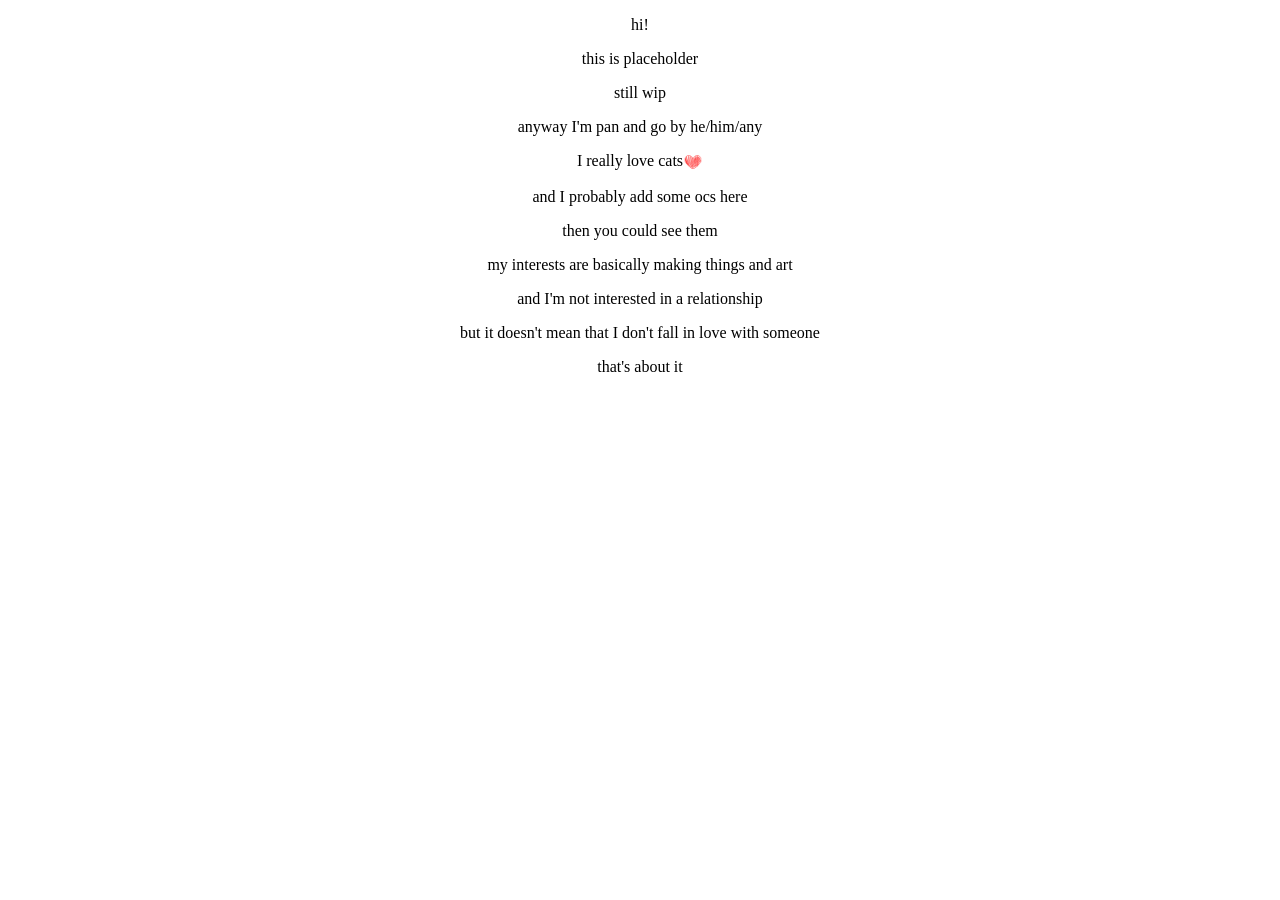
==== index.html @ ad65c190 "Add files via upload" ====
<!DOCTYPE html>
<html>
    <head>
        <title>my page ㅇㅅㅇ</title>
        <link rel="stylesheet" href="main.css">
    </head>
    <body>
        <p>hi!</p>
        <p>this is placeholder</p>
        <p>still wip</p>
        <p>anyway I'm pan and go by he/him/any</p>
        <p>I really love cats <img class="images" src="images/heart.png"></p>
        <p>and I probably add some ocs here</p>
        <p>then you could see them</p>
        <p>my interests are basically making things and art</p>
        <p>and I'm not interested in a relationship</p>
        <p>but it doesn't mean that I don't fall in love with someone</p>
        <p>that's about it</p>
    </body>
</html>
---- main.css ----
p {
    font-family: "Comic Sans MS", "Comic Neue", cursive;
    display: flex;
    justify-content: center;
    justify-content: center;
}

img {
    width: 20px;
}

.images {
    width: 20px;
    vertical-align: middle;
}
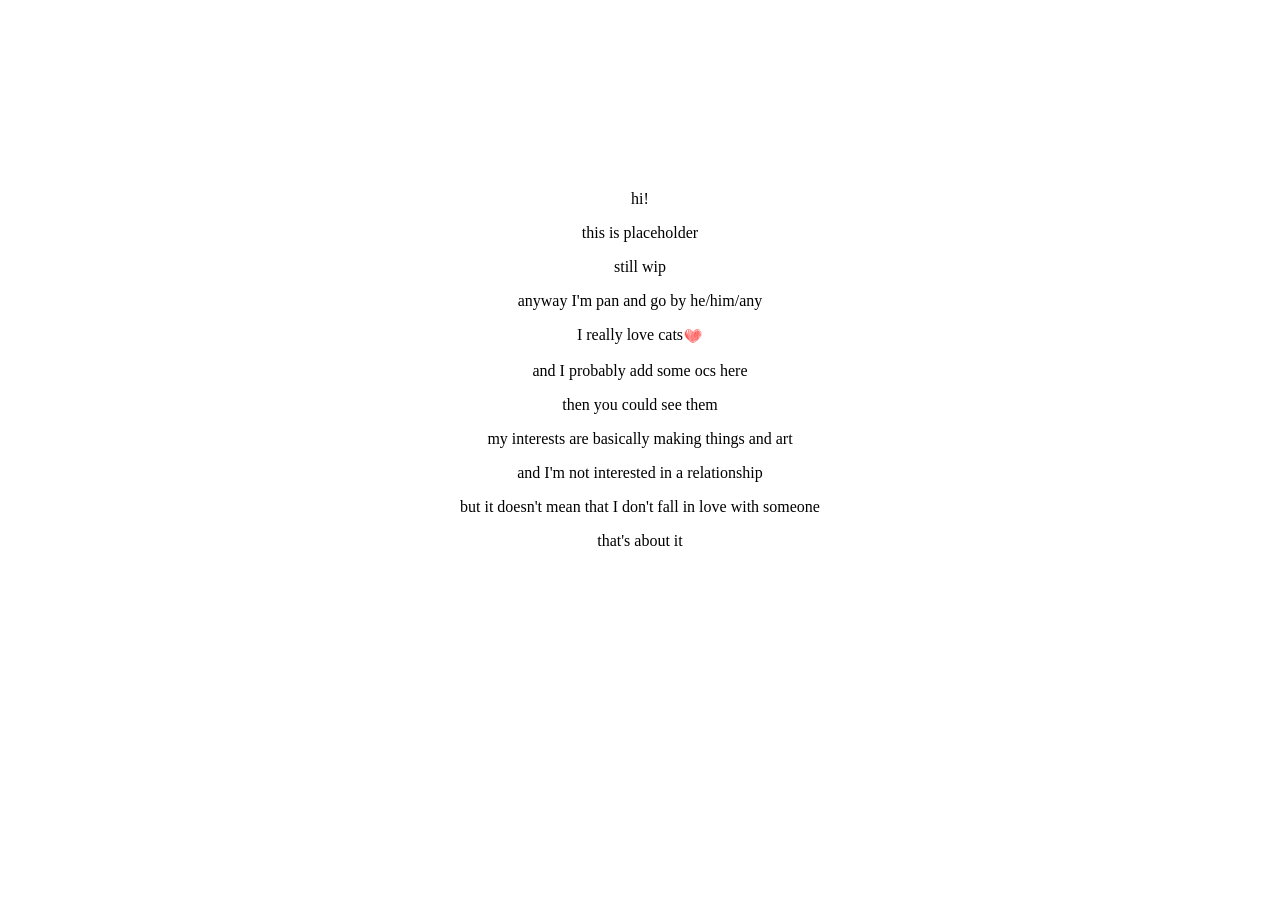
==== commit a97daf6f: "Add files via upload" ====
--- a/index.html
+++ b/index.html
@@ -5,16 +5,18 @@
         <link rel="stylesheet" href="main.css">
     </head>
     <body>
-        <p>hi!</p>
-        <p>this is placeholder</p>
-        <p>still wip</p>
-        <p>anyway I'm pan and go by he/him/any</p>
-        <p>I really love cats <img class="images" src="images/heart.png"></p>
-        <p>and I probably add some ocs here</p>
-        <p>then you could see them</p>
-        <p>my interests are basically making things and art</p>
-        <p>and I'm not interested in a relationship</p>
-        <p>but it doesn't mean that I don't fall in love with someone</p>
-        <p>that's about it</p>
+        <div>
+            <p>hi!</p>
+            <p>this is placeholder</p>
+            <p>still wip</p>
+            <p>anyway I'm pan and go by he/him/any</p>
+            <p>I really love cats <img class="images" src="images/heart.png"></p>
+            <p>and I probably add some ocs here</p>
+            <p>then you could see them</p>
+            <p>my interests are basically making things and art</p>
+            <p>and I'm not interested in a relationship</p>
+            <p>but it doesn't mean that I don't fall in love with someone</p>
+            <p>that's about it</p>
+        </div>
     </body>
 </html>
--- a/main.css
+++ b/main.css
@@ -3,6 +3,10 @@
     display: flex;
     justify-content: center;
     justify-content: center;
+}
+
+div {
+    margin-top: 15%;
 }
 
 img {
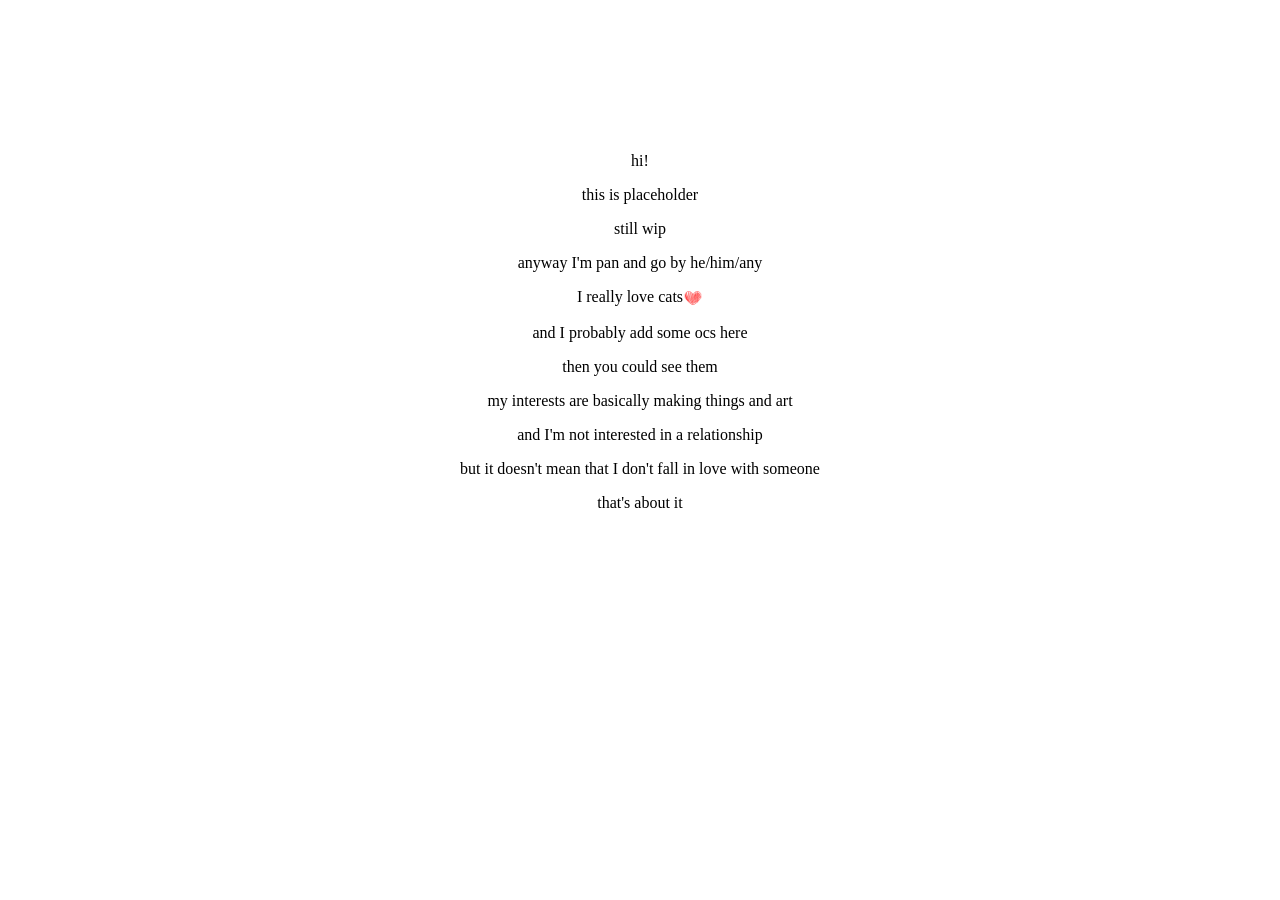
==== commit fc59a878: "Add files via upload" ====
--- a/index.html
+++ b/index.html
@@ -10,7 +10,7 @@
             <p>this is placeholder</p>
             <p>still wip</p>
             <p>anyway I'm pan and go by he/him/any</p>
-            <p>I really love cats <img class="images" src="images/heart.png"></p>
+            <p>I really love cats  <img class="images" src="images/heart.png"></p>
             <p>and I probably add some ocs here</p>
             <p>then you could see them</p>
             <p>my interests are basically making things and art</p>
--- a/main.css
+++ b/main.css
@@ -6,7 +6,8 @@
 }
 
 div {
-    margin-top: 15%;
+    margin-top: 12%;
+    margin-bottom: 12%;
 }
 
 img {
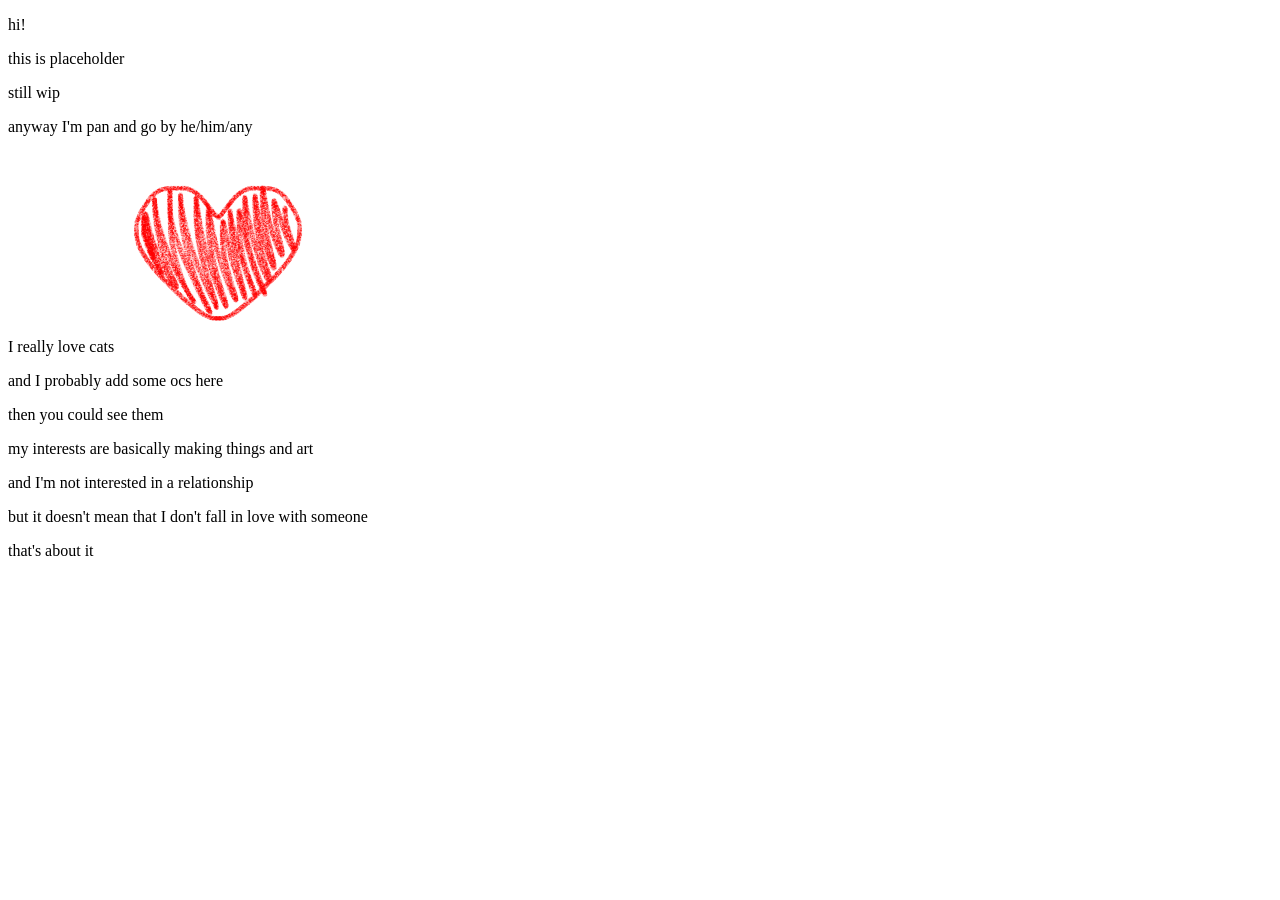
==== commit 87ff2305: "Add files via upload" ====
--- a/index.html
+++ b/index.html
@@ -2,7 +2,7 @@
 <html>
     <head>
         <title>my page ㅇㅅㅇ</title>
-        <link rel="stylesheet" href="main.css">
+        <link href="https://fonts.googleapis.com/css2?family=Comic+Neue&display=swap" rel="stylesheet" href="main.css">
     </head>
     <body>
         <div>
@@ -10,7 +10,7 @@
             <p>this is placeholder</p>
             <p>still wip</p>
             <p>anyway I'm pan and go by he/him/any</p>
-            <p>I really love cats  <img class="images" src="images/heart.png"></p>
+            <p>I really love cats <img class="images" src="images/heart.png"></p>
             <p>and I probably add some ocs here</p>
             <p>then you could see them</p>
             <p>my interests are basically making things and art</p>
--- a/main.css
+++ b/main.css
@@ -17,4 +17,5 @@
 .images {
     width: 20px;
     vertical-align: middle;
-}+    margin-left: 6px;
+}
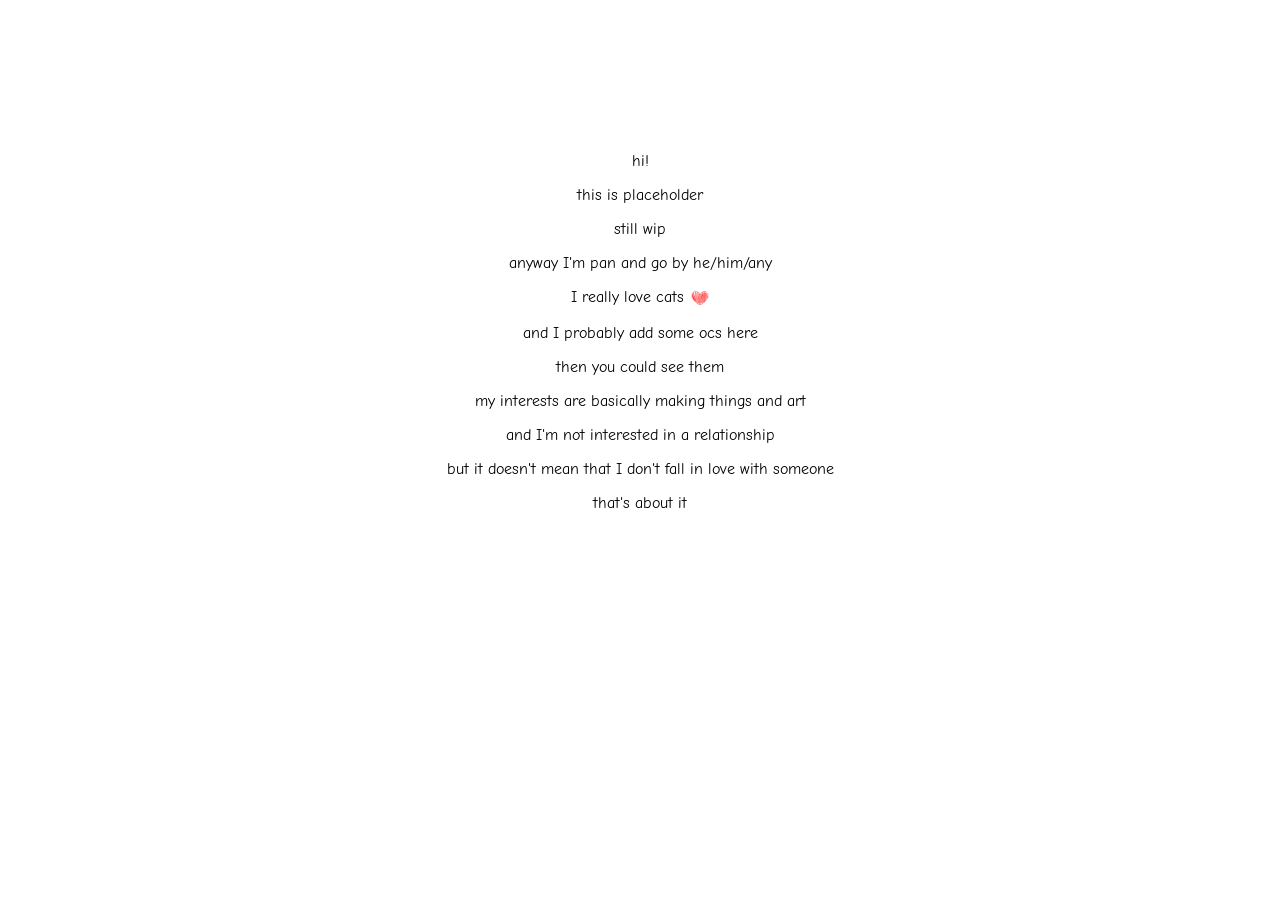
==== commit e0452497: "Add files via upload" ====
--- a/index.html
+++ b/index.html
@@ -2,7 +2,8 @@
 <html>
     <head>
         <title>my page ㅇㅅㅇ</title>
-        <link href="https://fonts.googleapis.com/css2?family=Comic+Neue&display=swap" rel="stylesheet" href="main.css">
+        <link rel="stylesheet" href="main.css">
+        <link href="https://fonts.googleapis.com/css2?family=Comic+Neue&display=swap" rel="stylesheet">
     </head>
     <body>
         <div>
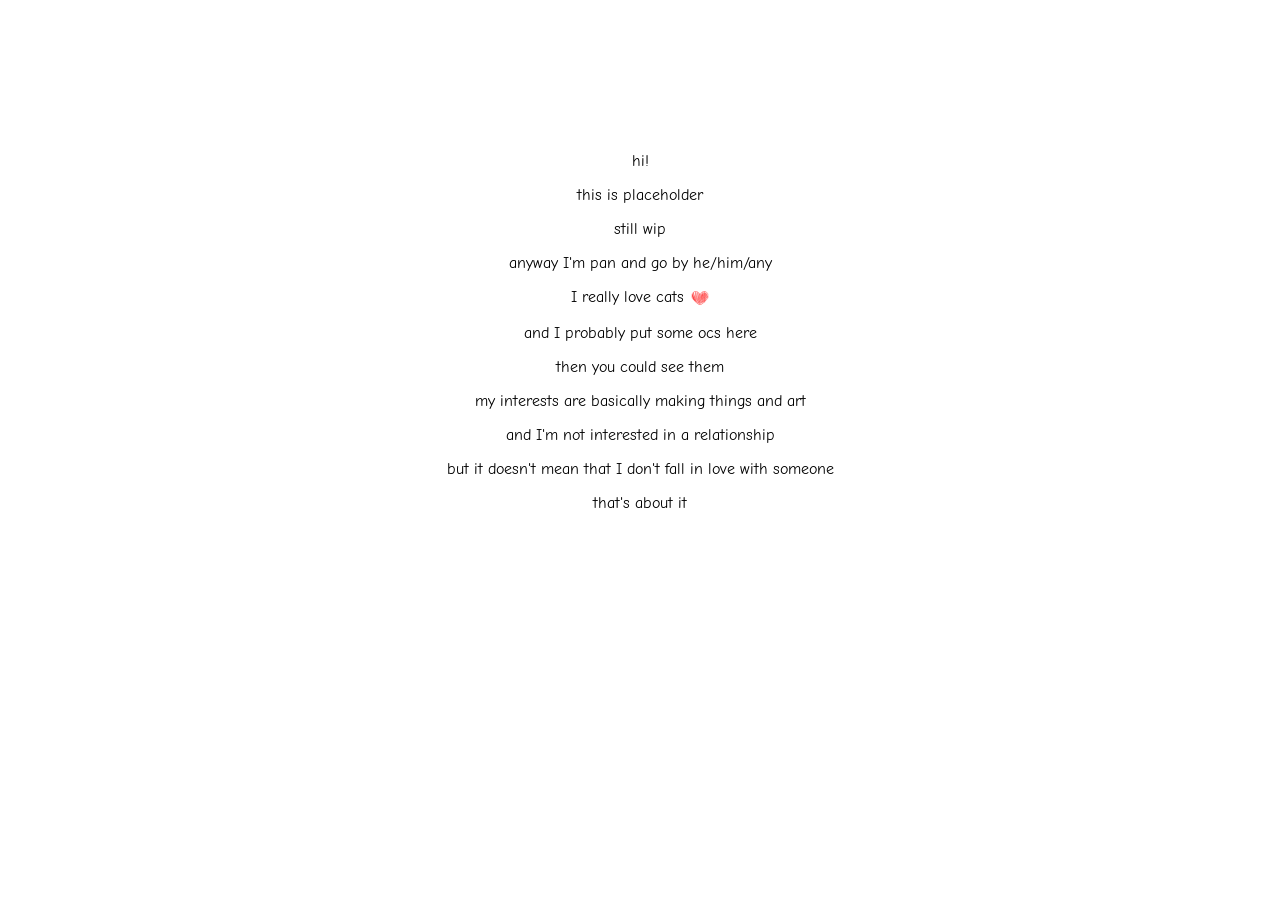
==== commit e0299fe5: "Add files via upload" ====
--- a/index.html
+++ b/index.html
@@ -4,6 +4,8 @@
         <title>my page ㅇㅅㅇ</title>
         <link rel="stylesheet" href="main.css">
         <link href="https://fonts.googleapis.com/css2?family=Comic+Neue&display=swap" rel="stylesheet">
+        <meta charset="UTF-8">
+        <meta name="viewport" content="width=device-width, initial-scale=1.0">
     </head>
     <body>
         <div>
@@ -12,7 +14,7 @@
             <p>still wip</p>
             <p>anyway I'm pan and go by he/him/any</p>
             <p>I really love cats <img class="images" src="images/heart.png"></p>
-            <p>and I probably add some ocs here</p>
+            <p>and I probably put some ocs here</p>
             <p>then you could see them</p>
             <p>my interests are basically making things and art</p>
             <p>and I'm not interested in a relationship</p>
--- a/main.css
+++ b/main.css
@@ -19,3 +19,9 @@
     vertical-align: middle;
     margin-left: 6px;
 }
+
+@media screen and (max-width: 600px) {
+    body {
+        font-size: 0.9rem;
+    }
+}
